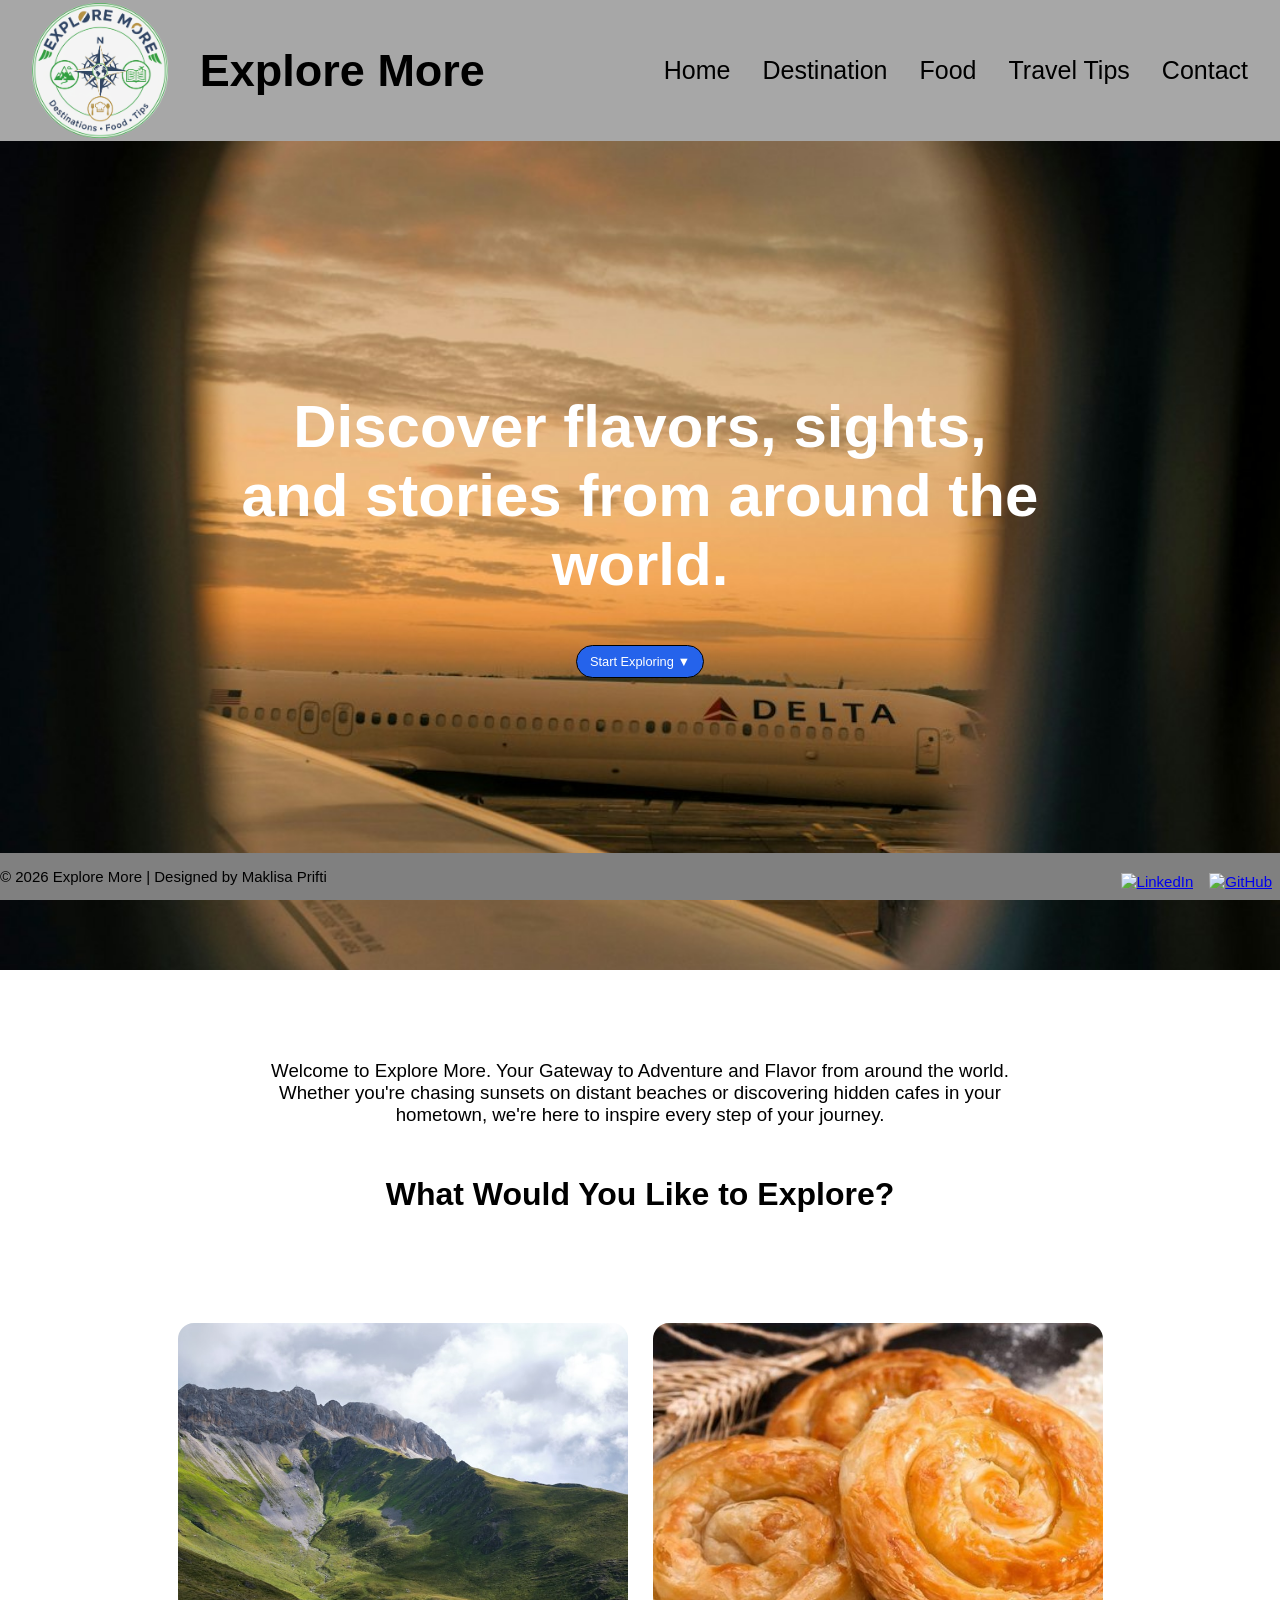
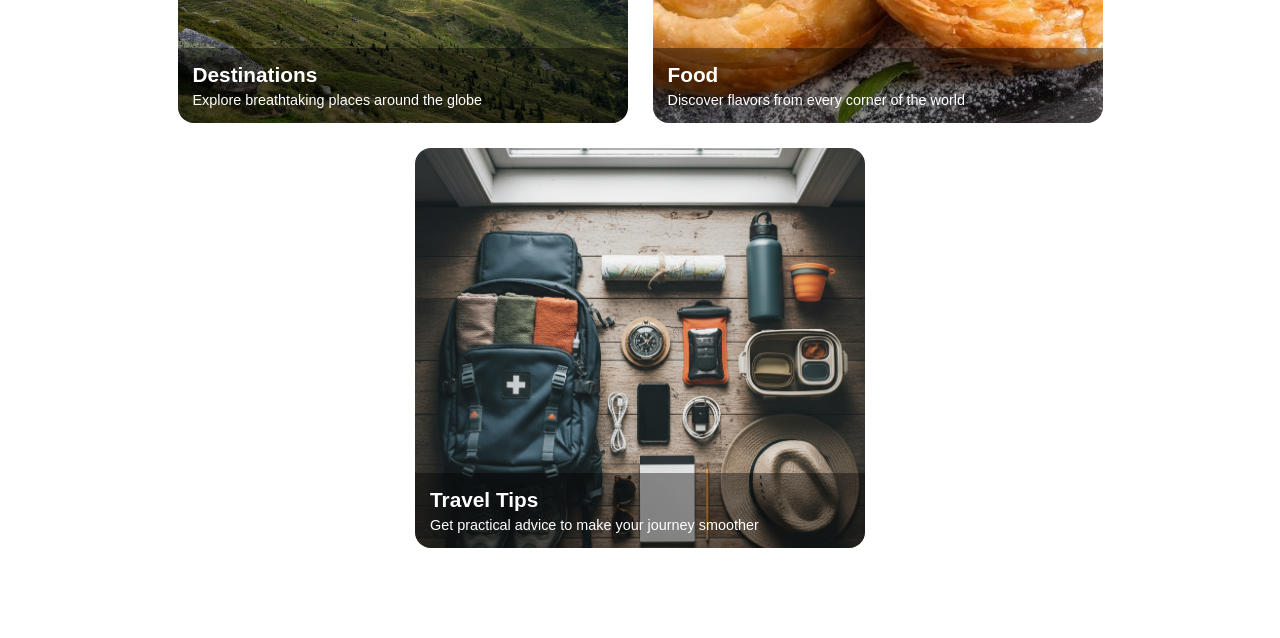
==== index.html @ 7659e2e0 "Add files via upload" ====
<!DOCTYPE html>
<html>
  <head>
    <title>Explore More</title>
    <meta charset="UTF-8" />

    <link rel="stylesheet" href="styles.css" />

    <script src="./index.js" type="module" defer></script>
  </head>

  <body>
    <div id="app"></div>

    <header>
      <div class="container">
        <div class="section left">
          <img src="./images/logo.png" alt="Logo" class="logo" />
          <h1>Explore More</h1>
        </div>

        <div class="header-inner">
          <nav class="nav" role="navigation" aria-label="Main navigation">
            <ul>
              <li><a href="/src/index.html" class="nav-link">Home</a></li>
              <li>
                <a href="/src/Destination/destination.html" class="nav-link"
                  >Destination</a
                >
              </li>
              <li><a href="/src/Food/food.html" class="nav-link">Food</a></li>
              <li>
                <a href="/src/Travel_Tips/tips.html" class="nav-link"
                  >Travel Tips</a
                >
              </li>
              <li>
                <a href="/src/Contact/contact.html" class="nav-link cta"
                  >Contact</a
                >
              </li>
            </ul>
          </nav>
        </div>
      </div>
    </header>

    <main>
      <div class="hero-banner">
        <div class="hero-content">
          <h1>Discover flavors, sights, and stories from around the world.</h1>
          <button
            id="startExploring"
            onclick="document.getElementById('explore').scrollIntoView();"
          >
            Start Exploring ▼
          </button>
        </div>
      </div>

      <div class="subtitle"></div>

      <div id="explore" class="card-containers"></div>
    </main>

    <footer class="site-footer">
      <div class="footer-inner">
        <p>
          © <span id="currentYear"></span> Explore More | Designed by Maklisa
          Prifti
        </p>
        <div class="social-icons">
          <a href="https://www.linkedin.com/in/yourprofile" target="_blank">
            <img
              id="linkedin"
              src="../src/images/linkedin.jpg"
              alt="LinkedIn"
            />
          </a>
          <a href="https://github.com/yourusername" target="_blank">
            <img id="github" src="../src/images/github.png" alt="GitHub" />
          </a>
        </div>
      </div>
    </footer>
  </body>
</html>
---- styles.css ----
body {
  font-family: sans-serif;
  margin: 0;
}

main {
  padding-top: 140px;
}

/* Hero Banner */
.hero-banner {
  height: 750px; /* increased from 400px to 600px for a taller banner */
  padding: 80px 0;
  background-image: url("./images/HomeBanner.jpeg");
  background-size: 100% auto; /* slightly larger than container to show more sides */
  background-position: center center; /* focus on the center */
  background-repeat: no-repeat;
  display: flex;
  justify-content: center;
  align-items: center;
  text-align: center;
  color: white;
  margin-top: 0;
  padding-top: 0;
}

.hero-content {
  text-align: center;
  color: rgb(255, 255, 255);
  font-size: 30px;
  max-width: 800px;
  padding: 50px;
  /* padding-top: 150px; */
  margin: 0 auto;
}

/* Button Styling */
button {
  background: #2563eb;
  color: white;
  border: black solid 1px;
  padding: 0.5rem 0.8rem;
  font-size: 0.8rem;
  cursor: pointer;
  border-radius: 9999px;
  display: inline-flex;
  align-items: center;
  gap: 0.5rem;
}

.hero-content button:hover {
  background: #1e40af;
}

/* Subtitle */
.subtitle {
  text-align: center; /* centers text inside */
  padding: 60px 40px; /* space around section */
}

.subtitle h3 {
  margin: 30px auto; /* centers block element horizontally */
  max-width: 800px; /* optional: keeps text from stretching too wide */
  color: #000000;
  font-weight: 400;
  text-align: center; /* ensures multi-line text is centered */
}

.subtitle h1 {
  margin: 50px 0; /* space above and below h1 */
  font-size: 2rem;
  color: #000000;
  font-weight: 600;
}

/* Header styling */
header {
  background-color: rgb(167, 167, 167);
  padding: 0px;
  position: fixed;
  width: 100%;
  z-index: 1000;
}

.container {
  display: flex;
  justify-content: space-between;
  align-items: center;
  padding: 0.2rem 0;
  background-color: rgb(167, 167, 167);
}

.section.left {
  display: flex;
  align-items: center;
  gap: 2rem;
  padding-left: 2rem;
}

.logo {
  height: 135px;
  width: auto;
  display: block;
}

.section.left h1 {
  margin: 0;
  font-size: 45px;
  line-height: 1;
}

/* cards */
/* Container holding all cards */
.card-containers {
  display: flex;
  flex-wrap: wrap;
  gap: 25px;
  justify-content: center;
  padding: 40px 20px;
  margin: 50px;
  margin-top: 0px;
  padding-top: 0px;
}

/* Individual card wrapper */
.card-body {
  width: 450px; /* slightly bigger width */
  height: 400px; /* height to match image */
  cursor: pointer;
  transition: transform 0.3s ease, box-shadow 0.3s ease;
}

.card-body:hover {
  transform: scale(1.05); /* slightly bigger on hover */
  box-shadow: 0 15px 25px rgba(0, 0, 0, 0.3);
}

/* Card inner styling */
.card {
  width: 100%;
  height: 100%;
  border-radius: 16px;
  overflow: hidden;
  position: relative; /* for overlay text */
}

/* Make image cover the whole card */
.cardHeader {
  width: 100%;
  height: 100%;
}

.cardHeader img {
  width: 100%;
  height: 100%;
  object-fit: cover;
  display: block;
  transition: transform 0.5s ease;
}

.card-body:hover img {
  transform: scale(1.1); /* subtle zoom effect on hover */
}

.cardBody {
  position: absolute;
  bottom: 0;
  left: 0;
  width: 100%;
  padding: 15px;
  background: rgba(0, 0, 0, 0.4); /* semi-transparent overlay */
  color: #ffffff;
  text-align: left;
}

.cardBody h5 {
  margin: 0 0 5px;
  font-size: 1.3rem;
}

.cardBody p {
  margin: 0;
  font-size: 0.9rem;
}

/* Nav container */
.nav {
  display: flex;
  justify-content: flex-end;
  font-size: 25px;
  padding: 0 2rem 0 0;
}

/* Nav list */
.nav ul {
  display: flex;
  gap: 2rem;
  list-style: none;
  margin: 0;
  padding: 0;
}

/* Nav links */
.nav a {
  text-decoration: none;
  color: black;
  font-weight: 500;
}

/* Hover effect */
.nav a:hover {
  color: #0077ff;
}

/* Footer */
.site-footer {
  position: fixed;
  left: 0;
  bottom: 0;
  width: 100%;
  background: gray;
  justify-items: center;
}

.footer-inner {
  display: flex;
  gap: 1rem;
  align-items: center;
  justify-content: space-between;
  flex-wrap: wrap;
  font-size: 15px;
  text-align: center;
}

.site-footer .social-icons {
  margin-top: 10px;
  text-align: center; /* center icons */
}

.site-footer .social-icons a {
  display: inline-block;
  margin: 0 8px; /* space between icons */
}

.site-footer .social-icons img {
  width: 24px; /* smaller size */
  height: 24px;
  transition: 0.2s transform;
}

.site-footer .social-icons img:hover {
  transform: scale(1.2); /* slight hover effect */
}

#linkedin {
  width: 35px;
  height: 35px;
}

#github {
  width: 28px;
  height: 28px;
}

.social-icons {
  display: flex;
  justify-content: center;
  align-items: center;
}

.social-icons a {
  display: flex;
  align-items: center;
}
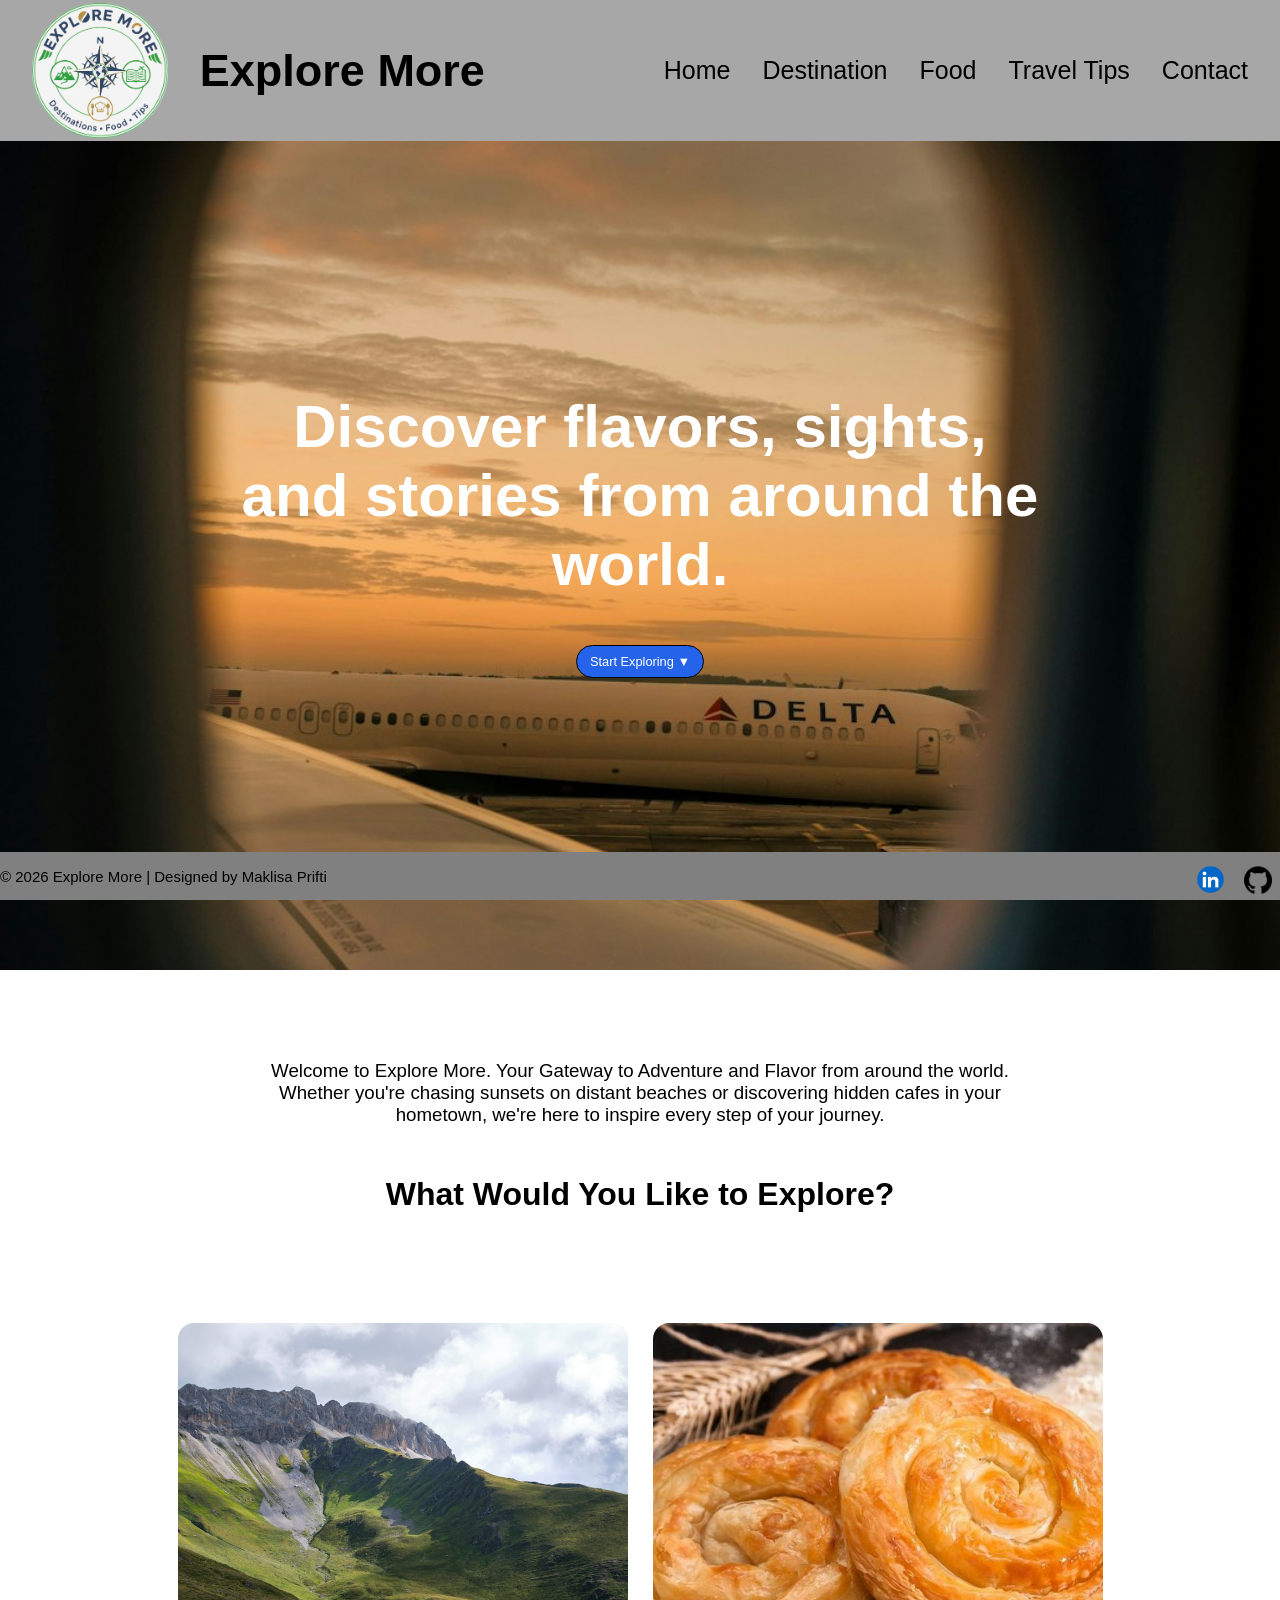
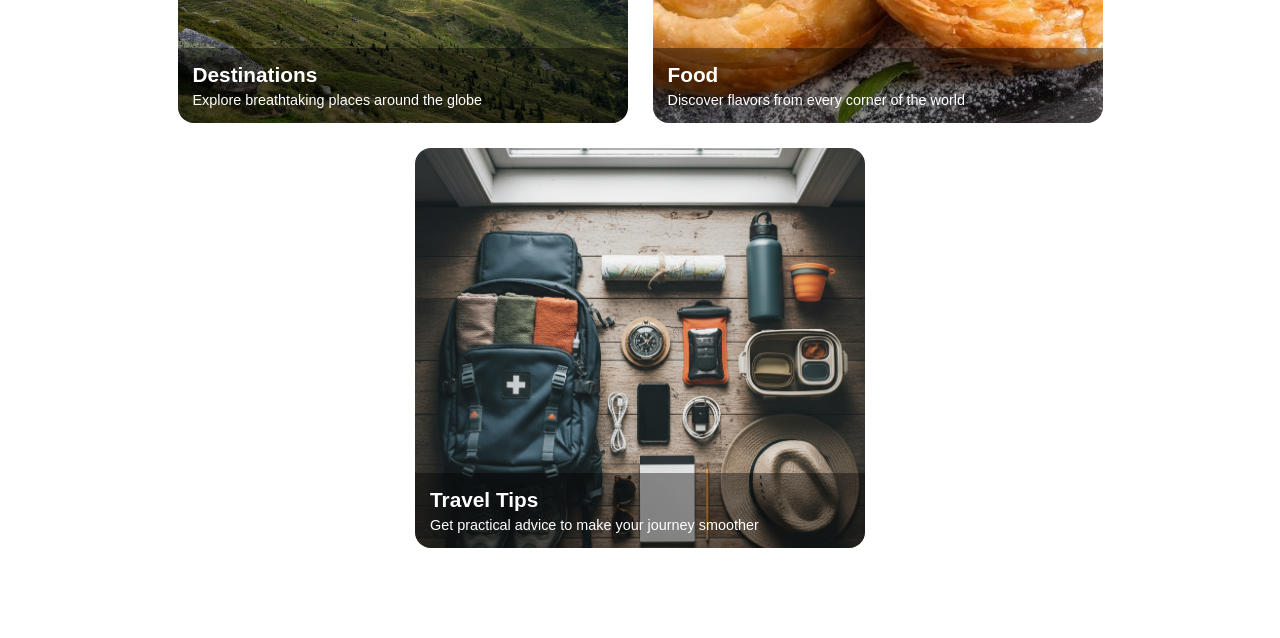
==== commit 5a095f42: "Update index.html" ====
--- a/index.html
+++ b/index.html
@@ -7,60 +7,60 @@
     <link rel="stylesheet" href="styles.css" />
 
     <script src="./index.js" type="module" defer></script>
+    
   </head>
 
   <body>
     <div id="app"></div>
+    
+    <header>
 
-    <header>
       <div class="container">
         <div class="section left">
           <img src="./images/logo.png" alt="Logo" class="logo" />
           <h1>Explore More</h1>
         </div>
 
-        <div class="header-inner">
-          <nav class="nav" role="navigation" aria-label="Main navigation">
-            <ul>
-              <li><a href="/src/index.html" class="nav-link">Home</a></li>
-              <li>
-                <a href="/src/Destination/destination.html" class="nav-link"
-                  >Destination</a
-                >
-              </li>
-              <li><a href="/src/Food/food.html" class="nav-link">Food</a></li>
-              <li>
-                <a href="/src/Travel_Tips/tips.html" class="nav-link"
-                  >Travel Tips</a
-                >
-              </li>
-              <li>
-                <a href="/src/Contact/contact.html" class="nav-link cta"
-                  >Contact</a
-                >
-              </li>
-            </ul>
-          </nav>
-        </div>
+      <div class="header-inner">
+        <nav class="nav" role="navigation" aria-label="Main navigation">
+          <ul>
+            <li><a href="index.html" class="nav-link">Home</a></li>
+            <li>
+              <a href="Destination/destination.html" class="nav-link"
+                >Destination</a
+              >
+            </li>
+            <li><a href="Food/food.html" class="nav-link">Food</a></li>
+            <li>
+              <a href="Travel_Tips/tips.html" class="nav-link"
+                >Travel Tips</a
+              >
+            </li>
+            <li>
+              <a href="Contact/contact.html" class="nav-link cta"
+                >Contact</a
+              >
+            </li>
+          </ul>
+        </nav>
       </div>
     </header>
 
     <main>
+
       <div class="hero-banner">
         <div class="hero-content">
-          <h1>Discover flavors, sights, and stories from around the world.</h1>
-          <button
-            id="startExploring"
-            onclick="document.getElementById('explore').scrollIntoView();"
-          >
-            Start Exploring ▼
-          </button>
+        <h1>Discover flavors, sights, and stories from around the world.</h1>
+        <button id="startExploring" onclick="document.getElementById('explore').scrollIntoView();">Start Exploring ▼</button>
         </div>
       </div>
 
-      <div class="subtitle"></div>
+      <div class="subtitle">
+      </div>
 
-      <div id="explore" class="card-containers"></div>
+      <div id="explore" class="card-containers">
+      </div>
+
     </main>
 
     <footer class="site-footer">
@@ -70,18 +70,15 @@
           Prifti
         </p>
         <div class="social-icons">
-          <a href="https://www.linkedin.com/in/yourprofile" target="_blank">
-            <img
-              id="linkedin"
-              src="../src/images/linkedin.jpg"
-              alt="LinkedIn"
-            />
+          <a href="https://www.linkedin.com/in/maklisa-prifti" target="_blank">
+            <img id="linkedin" src="./images/linkedin.jpg" alt="LinkedIn" />
           </a>
-          <a href="https://github.com/yourusername" target="_blank">
-            <img id="github" src="../src/images/github.png" alt="GitHub" />
+          <a href="https://github.com/tuk26019" target="_blank">
+            <img id="github" src="./images/github.png" alt="GitHub" />
           </a>
         </div>
       </div>
     </footer>
+    
   </body>
 </html>
